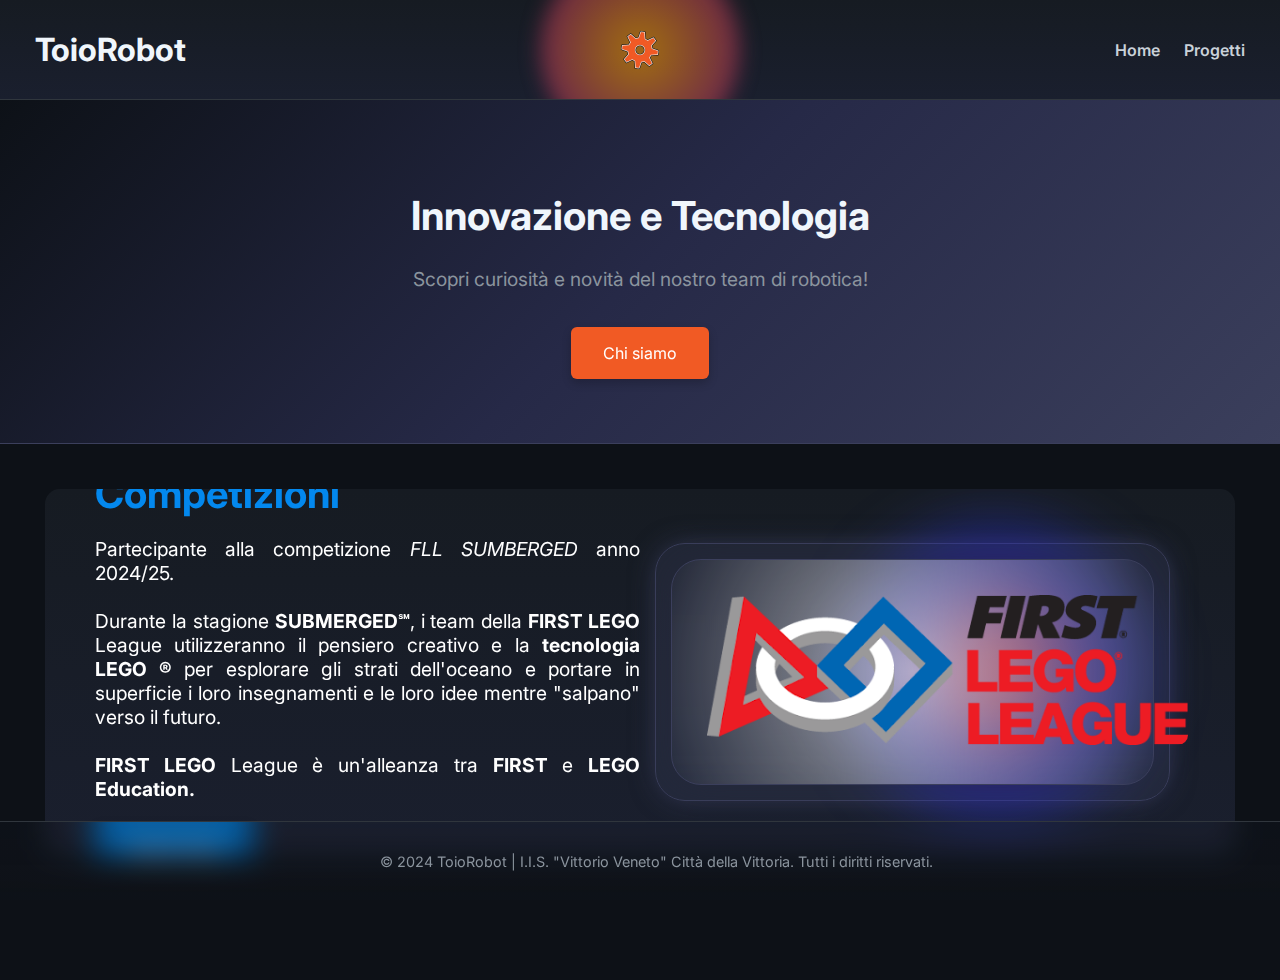
==== index.html @ 2c8002dc "V1" ====
<!DOCTYPE html>
<html lang="it">
<head>
    <meta charset="UTF-8">
    <meta name="viewport" content="width=device-width, initial-scale=1.0">
    <title>ToioRobot | I.I.S Vittorio Veneto</title>
    <link rel="stylesheet" href="style.css">
    <link rel="icon" href="pics/toioLogo.png" type="type="image/png">
    <link href="https://fonts.googleapis.com/css2?family=Inter:wght@400;600;700&display=swap" rel="stylesheet">
</head>
<body>
    <header>
        <h1>ToioRobot</h1>
        <img src="pics/toioLogo.png" alt="Logo" class="logo">
        <nav class="navbar">
            <ul class="nav-links">
                <li><a href="index.html">Home</a></li>
                <li><a href="#">Progetti</a></li>
            </ul>
        </nav>
    </header>
    

    <section class="hero">
        <h1>Innovazione e Tecnologia</h1>
        <p>Scopri curiosità e novità del nostro team di robotica!</p>
        <a href="chiSiamo.html" class="cta-button">Chi siamo</a>
    </section>

    <section class="highlight-section">
        <div class="text-content">
          <h2>Competizioni</h2>
          <p>
            Partecipante alla competizione <em>FLL SUMBERGED</em> anno 2024/25.
            <br><br>
            Durante la stagione <b>SUBMERGED℠</b>, i team della <b>FIRST LEGO</b> League utilizzeranno il pensiero creativo e 
            la <b>tecnologia LEGO ®</b> per esplorare gli strati dell'oceano e portare in superficie i loro insegnamenti e le loro 
            idee mentre "salpano" verso il futuro.
            <br><br>
            <b>FIRST LEGO</b> League è un'alleanza tra <b>FIRST</b> e <b>LEGO Education.</b>
          </p>
          <a href="https://www.firstlegoleague.org/" class="cta1-button" target="_blank">Scopri di più</a>
        </div>
        <div class="image-container">
            <div class="image-container1">
        <div class="image-content">
          <img src="pics/fll.png" alt="fll logo" />
        </div>
        </div>
        </div>
    </section>


<!-- Sezione solo per dispositivi mobili -->
<section class="highlight-section-mobile">
    <div class="text-content-mobile">
        <h2>Competizioni</h2>
        <p>
            Partecipante alla competizione <em>FLL SUMBERGED</em> anno 2024/25.
            <br><br>
            Durante la stagione <b>SUBMERGED℠</b>, i team della <b>FIRST LEGO</b> League utilizzeranno il pensiero creativo e 
            la <b>tecnologia LEGO ®</b> per esplorare gli strati dell'oceano e portare in superficie i loro insegnamenti e le loro 
            idee mentre "salpano" verso il futuro.
            <br><br>
            <b>FIRST LEGO</b> League è un'alleanza tra <b>FIRST</b> e <b>LEGO Education.</b>
        </p>
        <a href="https://www.firstlegoleague.org/" class="cta1-button" target="_blank">Scopri di più</a>
    </div>
    <div class="image-container-mobile">
        <div class="image-container1-mobile">
            <div class="image-content">
                <img src="pics/fll.png" alt="fll logo" />
            </div>
        </div>
    </div>
</section>


    <footer>
        <p>&copy; 2024 ToioRobot | I.I.S. "Vittorio Veneto" Città della Vittoria. Tutti i diritti riservati.</p>
    </footer>
</body>
</html>
---- style.css ----
html, body {
    height: 100%;

    overflow: auto;
    padding-bottom: 80px;
}

body {
    font-family: 'Inter', sans-serif;
    background-color: #0d1117;
    color: #c9d1d9;
    margin: 0;
    padding: 0;
    display: flex;
    flex-direction: column;
    min-height: 100vh;
}

@keyframes animazioneOnda {
    0% {
        transform: translate(-100%, -130%) scale(1);
        background-size: 200% 200%;
        filter: blur(10px);
    }
    25% {
        transform: translate(50%, -50%) scale(1.2);
        background-size: 220% 220%;
    }
    50% {
        transform: translate(100%, 0) scale(1.4);
        background-size: 250% 250%;
    }
    75% {
        transform: translate(50%, 50%) scale(1.2);
        background-size: 220% 220%;
        filter: blur(150px);
    }
    100% {
        transform: translate(-100%, 100%) scale(1);
        background-size: 200% 200%;
        filter: blur(10px);
    }
}

header {
    background: linear-gradient(180deg, #161b22, #1a1f2e);
    padding: 35px;
    display: flex;
    justify-content: center;
    align-items: center;
    border-bottom: 1px solid #30363d;
    position: relative;
    overflow: hidden;
    z-index: 100;
}

header h1 {
    text-align: center;
    color: #f0f6fc;
    margin: 0;
    position: relative;
    z-index: 1;
}

@keyframes logoPulsante {
    0% {
        filter: drop-shadow(0 0 12px #F15A24);
    }

    50% {
        filter: drop-shadow(0 0 0 #F15A24);
    }

    100% {
        filter: drop-shadow(0 0 12px #F15A24);
    }
}

.logo {
    width: 50px;
    height: auto;
    position: absolute;
    top: 50%;
    left: 50%;
    transform: translate(-50%, -50%);
    z-index: 1;
    animation: logoPulsante 10s infinite;
}

header::before {
    content: '';
    position: absolute;
    top: 50%;
    left: 50%;
    width: 200px;
    height: 200px;
    background: radial-gradient(circle, rgba(255, 165, 0, 0.6), rgba(128, 0, 128, 0.6));
    border-radius: 50%;
    animation: animazioneOnda 30s infinite ease-in-out;
    transform: translate(-50%, -50%);
    filter: blur(10px);
}

header h1 {
    text-align: center;
    color: #f0f6fc;
    margin: 0;
    position: relative;
    z-index: 1;
}

.navbar {
    display: flex;
    width: 100%;
    justify-content: flex-end;
    align-items: center;
}

.nav-links {
    list-style: none;
    display: flex;
    gap: 1.5rem;
    transition: 0.5s ease;
}

.nav-links a {
    text-decoration: none;
    color: #c9d1d9;
    font-weight: 600;
    transition: color 0.3s;
}

.nav-links a:hover {
    color: #F15A24;
    text-shadow: 0 0 20px #F15A24;
}

.hero {
    text-align: center;
    padding: 4rem 2rem;
    background: linear-gradient(135deg, #0d1117, #262947, #3b3f5c);
    color: #f0f6fc;
    border-bottom: 1px solid #3b3f5c;
}

.hero h1 {
    font-size: 2.5rem;
    color: #f0f6fc;
}

.hero p {
    font-size: 1.2rem;
    margin: 1rem 0;
    color: #8b949e;
}

@keyframes animazioneCompetizioneImmagine {
    0% {
        transform: translate(-100%, -120%) scale(1);
        background-size: 150% 150%;
        filter: blur(10px);
    }
    25% {
        transform: translate(-180%, -80%) scale(1.2);
        background-size: 180% 180%;
        filter: blur(45px);
    }
    50% {
        transform: translate(-30%, 30%) scale(1.5);
        background-size: 200% 200%;
        filter: blur(20px);
    }
    75% {
        transform: translate(-70%, -80%) scale(1.2);
        background-size: 180% 180%;
        filter: blur(15px);
    }
    90% {
        transform: translate(-100%, -120%) scale(1.2);
        background-size: 180% 180%;
        filter: blur(15px);
    }
    100% {
        transform: translate(-100%, -120%) scale(1);
        background-size: 150% 150%;
        filter: blur(10px);
    }
}
.highlight-section {
    background: linear-gradient(180deg, #161b22, #1a1f2e);
    margin: 45px;
    border-radius: 15px;
    display: flex;
    align-items: center;
    justify-content: space-between;
    padding: 50px;
    color: white;
    position: relative;
    overflow: hidden;
    z-index: 1;

    
}

.highlight-section::before {
    content: '';
    position: absolute;
    top: 50%;
    left: 80%; /* Posizionamento vicino al contenitore immagine */
    width: 300px;
    height: 300px;
    background: radial-gradient(circle, rgba(255, 0, 0, 0.6), rgba(0, 17, 255, 0.4), rgba(255, 255, 255, 0.3));
    border-radius: 50%;
    animation: animazioneCompetizioneImmagine 60s infinite ease-in-out;
    transform: translate(-50%, -50%);
    filter: blur(30px);
    z-index: 0; /* Sotto il contenuto */
}

.text-content {
    max-width: 50%;
    position: relative;
    z-index: 1;
}

.text-content h2 {
    font-size: 2.5em;
    margin-bottom: 10px;
    color: #0388ee;
}

.text-content p {
    font-size: 1.2em;
    margin-bottom: 20px;
    text-align: justify;
    color: white;
}

  .image-container {
    border: solid 1px #3b3f5c;
    margin: 15px;
    border-radius: 30px;
    background-color: #3b3f5c54;
    box-shadow: 0 0 25px #3b3f5cad;
  }

  .image-container1 {
    margin: 15px;
    border-radius: 30px;
    background: radial-gradient(circle at center, #ffffff9d, #3b3f5c10);
    box-shadow: 0 0 30px #272a3d70;
    border: solid 1px #3b3f5c;
    backdrop-filter: blur(12px);
  }
  
  .image-content img {
    margin: 35px;
    max-width: 100%;
    border-radius: 10px;
  }
  


.cta-button {
    background: #F15A24;
    color: #fff;
    padding: 1rem 2rem;
    border: none;
    font-size: 1rem;
    border-radius: 6px;
    cursor: pointer;
    transition: background-color 0.3s, backdrop-filter 0.3s;
    backdrop-filter: blur(30px);
    box-shadow: 0 4px 10px rgba(0, 0, 0, 0.2);
    transition: 0.5s ease;
    margin-top: 20px;
    display: inline-block; 
    text-decoration: none;
}

.cta-button:hover {
    background: #ff8e65;
    box-shadow: 0 0 20px #F15A24;
}

.cta1-button {
    background: #0066B3;
    color: #fff;
    padding: 1rem 2rem;
    border: none;
    font-size: 1rem;
    border-radius: 6px;
    cursor: pointer;
    transition: background-color 0.3s, backdrop-filter 0.3s;
    backdrop-filter: blur(30px);
    box-shadow: 0 4px 10px rgba(0, 0, 0, 0.2);
    transition: 0.5s ease;
    margin-bottom: 35px;
    display: inline-block; 
    text-decoration: none;
}

.cta1-button:hover {
    background: #3295e0;
    box-shadow: 0 0 20px #0066B3;
}

footer {
    position: fixed; 
    bottom: 0; 
    left: 0; 
    width: 100%; 
    background: linear-gradient(180deg, #1a1f2e15, #161b220e);
    text-align: center; 
    padding: 1rem; 
    font-size: 0.9rem; 
    color: #8b949e; 
    border-top: 1px solid #30363d;
    z-index: 2; 
    backdrop-filter: blur(15px);
}

.nav-links {
    list-style: none;
    display: flex;
    gap: 1.5rem;
}

.highlight-section-mobile {
    display: none; /* Nascondi di default su dispositivi grandi */
}

/* Media Query per dispositivi mobili */
@media (max-width: 1176px) {
    
    header{
        padding: auto;
    }

    html, body {
        height: 100%;
        flex:1;
        overflow-x: hidden;
    }
    /* Mostra la sezione mobile su schermi piccoli */
    .highlight-section {
    display: none;
    }

    .logo {
        width: 40px; /* Riduci la dimensione del logo su schermi piccoli */
        margin-bottom: 5px; /* Riduci il margine inferiore su schermi piccoli */
        margin-left: 10px;
    }

    .highlight-section {
        display: none; /* Nascondi la sezione desktop su mobile */
    }

    .highlight-section-mobile {
        display: flex;
        flex-direction: column;  /* Testo sopra l'immagine */
        align-items: center;  /* Allinea il contenuto al centro */
        padding: 25px;
        margin: 35px;
        margin-top: 50px; 
        border-radius: 15px;
        background: linear-gradient(180deg, #161b22, #1a1f2e);
        color: white;
        position: relative; /* Aggiungi questa riga */
        z-index: 2; /* Assicurati che sia sopra gli altri elementi */
        
    }

    .text-content-mobile {
        max-width: 100%;
        margin-bottom: 20px;
        text-align: justify;
        z-index: 2;
    }

    .text-content-mobile h2{
        font-size: 2.5em;
        color: #0388ee;
        z-index: 2;
    }

    .image-container-mobile img {
        display: block; 
        max-width: 100%;
        border-radius: 10px;
        margin: 0 auto; 
        z-index: 2;
    }

    .highlight-section-mobile img {
        max-width: 110%;
        border-radius: 10px;
        z-index: 2;
        margin-left: -10px;
        
    }

    .image-container-mobile {
        border: solid 1px #3b3f5c;
        border-radius: 30px;
        background-color: #3b3f5c54;
        box-shadow: 0 0 25px #3b3f5cad;
        z-index: 2;
      }
    
      .image-container1-mobile {
        margin: 10px;
        padding: 18px;
        border-radius: 30px;
        background: radial-gradient(circle at center, #ffffff9d, #3b3f5c10);
        box-shadow: 0 0 30px #272a3d70;
        border: solid 1px #3b3f5c;
        backdrop-filter: blur(12px);
        z-index: 2;
      }
      .highlight-section-mobile::before {
        content: '';
        position: absolute;
        top: 80%;
        left: 80%;
        width: 200px; /* Riduci la dimensione per i dispositivi mobili */
        height: 200px; /* Riduci la dimensione per i dispositivi mobili */
        background: radial-gradient(circle, rgba(255, 0, 0, 0.6), rgba(0, 17, 255, 0.4), rgba(255, 255, 255, 0.3));
        border-radius: 50%;
        animation: animazioneCompetizioneImmagine 60s infinite ease-in-out;
        transform: translate(-50%, -50%);
        filter: blur(30px);
        z-index: 1; /* Assicurati che sia sotto il contenuto */
    }
}
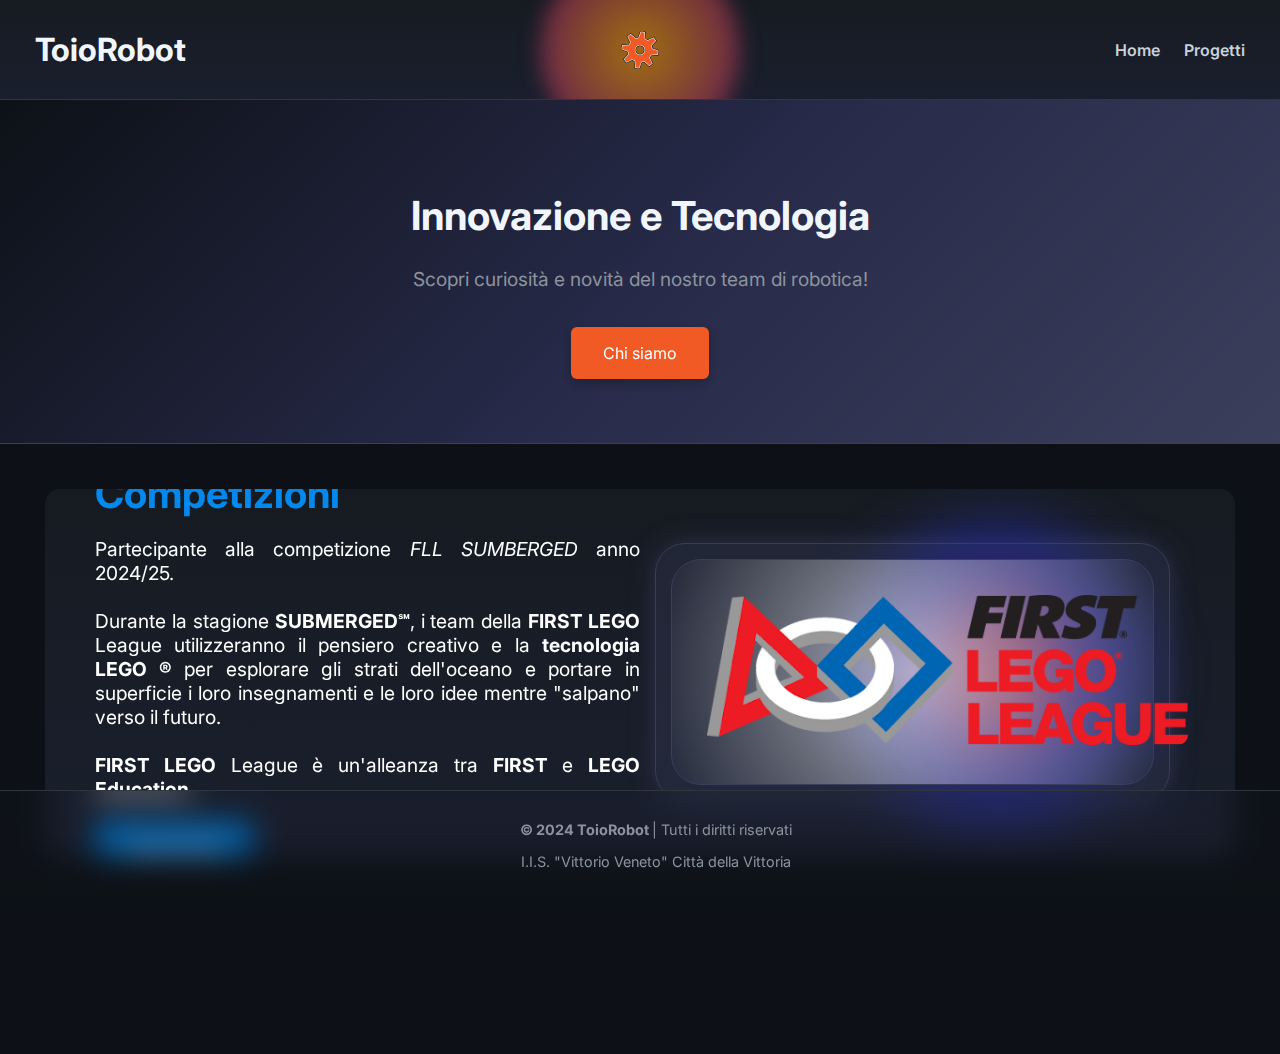
==== commit d1366f10: "V1" ====
--- a/index.html
+++ b/index.html
@@ -77,7 +77,8 @@
 
 
     <footer>
-        <p>&copy; 2024 ToioRobot | I.I.S. "Vittorio Veneto" Città della Vittoria. Tutti i diritti riservati.</p>
+        <p><b>&copy; 2024 ToioRobot </b>| Tutti i diritti riservati</p>
+        <p>I.I.S. "Vittorio Veneto" Città della Vittoria</p>
     </footer>
 </body>
 </html>--- a/style.css
+++ b/style.css
@@ -1,19 +1,19 @@
 html, body {
     height: 100%;
-
-    overflow: auto;
-    padding-bottom: 80px;
-}
-
+    margin: 0;
+    padding: 0;
+    overflow-x: hidden; /* Per evitare lo scorrimento orizzontale */
+}
 body {
     font-family: 'Inter', sans-serif;
     background-color: #0d1117;
     color: #c9d1d9;
     margin: 0;
     padding: 0;
+    padding-bottom: 12%;
     display: flex;
     flex-direction: column;
-    min-height: 100vh;
+    min-height: 100vh; /* mantiene il layout a schermo intero */
 }
 
 @keyframes animazioneOnda {
@@ -350,7 +350,7 @@
     .logo {
         width: 40px; /* Riduci la dimensione del logo su schermi piccoli */
         margin-bottom: 5px; /* Riduci il margine inferiore su schermi piccoli */
-        margin-left: 10px;
+        margin-left: 15px;
     }
 
     .highlight-section {
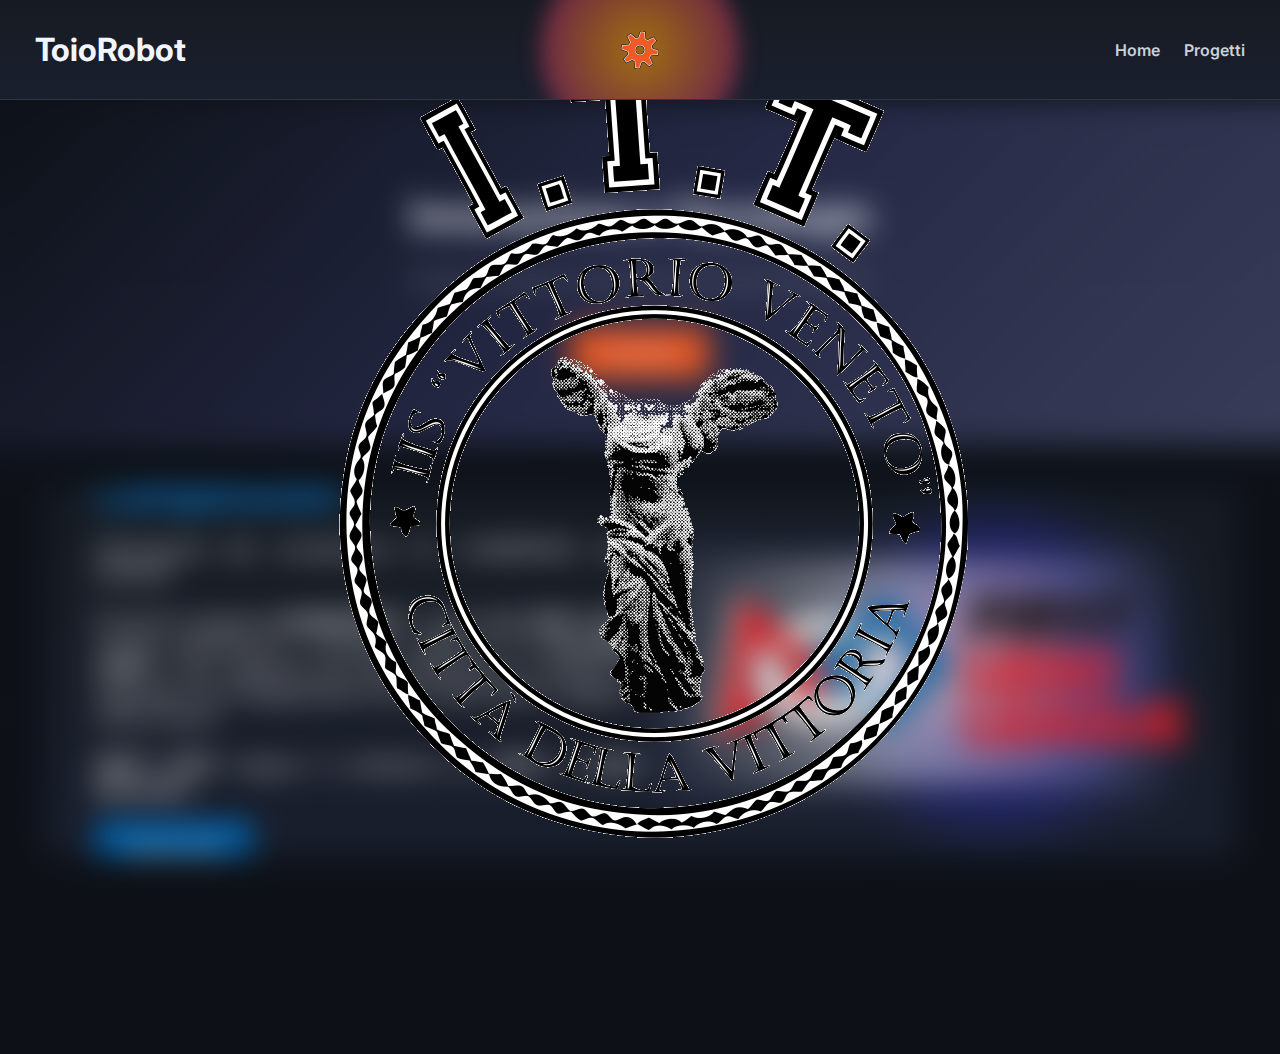
==== commit 8619c102: "V1.1" ====
--- a/index.html
+++ b/index.html
@@ -7,6 +7,7 @@
     <link rel="stylesheet" href="style.css">
     <link rel="icon" href="pics/toioLogo.png" type="type="image/png">
     <link href="https://fonts.googleapis.com/css2?family=Inter:wght@400;600;700&display=swap" rel="stylesheet">
+    <link rel="stylesheet" href="https://cdnjs.cloudflare.com/ajax/libs/font-awesome/6.0.0-beta3/css/all.min.css">
 </head>
 <body>
     <header>
@@ -75,10 +76,22 @@
     </div>
 </section>
 
-
+<div class="footer-animation-container">
     <footer>
         <p><b>&copy; 2024 ToioRobot </b>| Tutti i diritti riservati</p>
         <p>I.I.S. "Vittorio Veneto" Città della Vittoria</p>
+        <div class="social-links">
+            <a href="mailto:toio.robot@iisvittorioveneto.it" class="email"><i class="fa fa-envelope"></i></a>
+            <a href="https://www.youtube.com/@toiorobot2573" target="_blank" class="youtube"><i class="fab fa-youtube"></i></a>
+            <a href="https://www.facebook.com/toiorobotvv/" target="_blank" class="facebook"><i class="fab fa-facebook"></i></a>
+            <a href="https://www.instagram.com/toiorobot" target="_blank" class="instagram"><i class="fab fa-instagram"></i></a>
+            <a href="https://www.iisvittorioveneto.edu.it/" target="_blank" class="school"><i class="fa fa-graduation-cap"></i></a>
+        </div>
+        <img src="pics/fronte_VETT.png" alt="Footer Image" class="footer-image"> <!-- Aggiungi questa linea -->
     </footer>
+    <div class="footer-animation"></div>
+</div>
+
+<script src="hover.js"></script> <!-- Aggiungi questo riferimento -->
 </body>
 </html>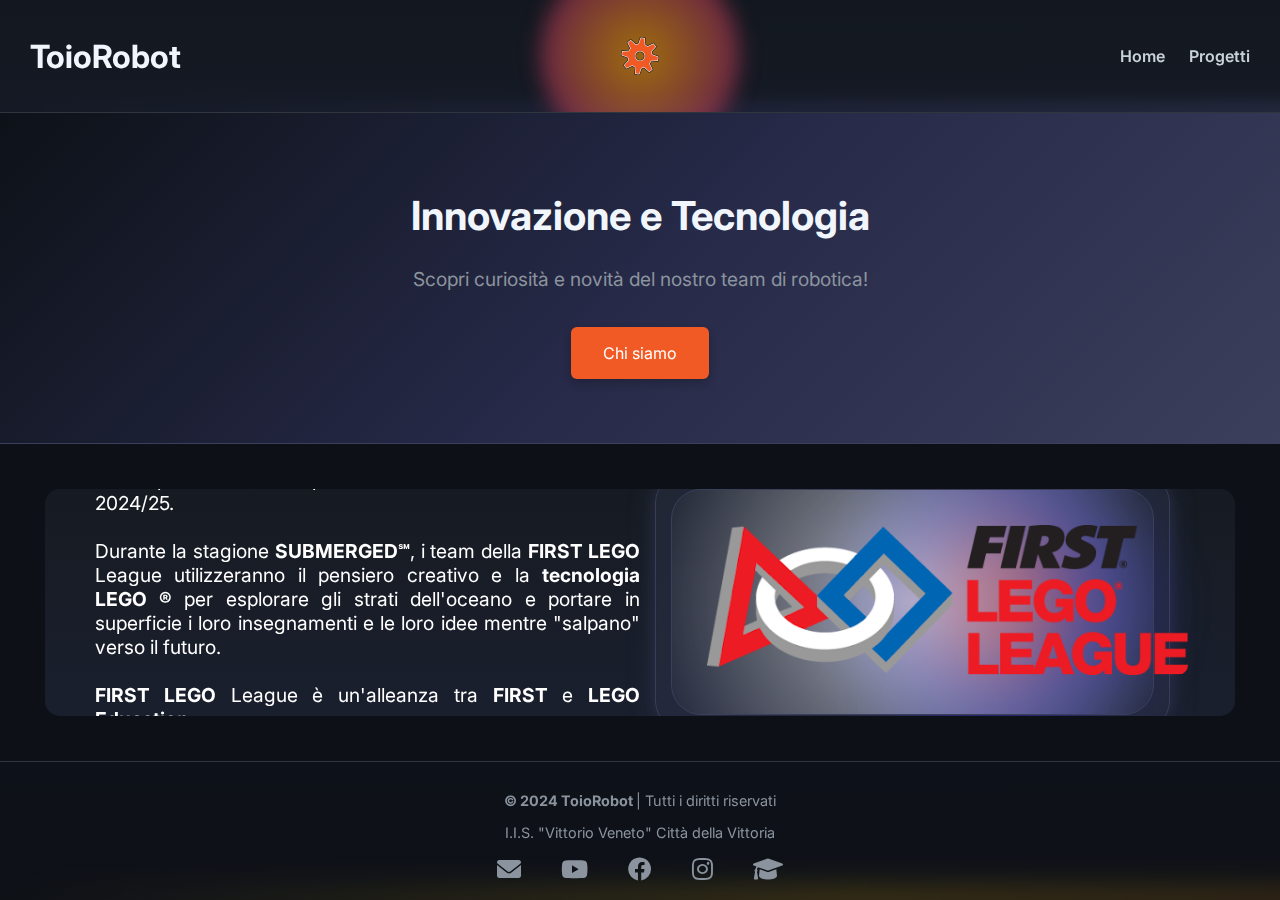
==== commit 2ea2c023: "MobileFixV1.1" ====
--- a/index.html
+++ b/index.html
@@ -87,7 +87,7 @@
             <a href="https://www.instagram.com/toiorobot" target="_blank" class="instagram"><i class="fab fa-instagram"></i></a>
             <a href="https://www.iisvittorioveneto.edu.it/" target="_blank" class="school"><i class="fa fa-graduation-cap"></i></a>
         </div>
-        <img src="pics/fronte_VETT.png" alt="Footer Image" class="footer-image"> <!-- Aggiungi questa linea -->
+        <!-- <img src="pics/fronte_VETT.png" alt="Footer Image" class="footer-image"> <!-- Aggiungi questa linea -->
     </footer>
     <div class="footer-animation"></div>
 </div>
--- a/style.css
+++ b/style.css
@@ -1,20 +1,38 @@
+html {
+    padding-bottom: 300px;
+    overflow-x: hidden; /* Per evitare lo scorrimento orizzontale */
+    box-sizing: border-box; /* Include padding e bordi nelle dimensioni degli elementi */
+}
+
+*, *::before, *::after {
+    box-sizing: inherit; /* Applica box-sizing a tutti gli elementi */
+}
+
 html, body {
     height: 100%;
     margin: 0;
     padding: 0;
     overflow-x: hidden; /* Per evitare lo scorrimento orizzontale */
-}
+    display: flex;
+    flex-direction: column;
+}
+
+.main-content {
+    flex: 1; /* Occupa lo spazio rimanente tra l'header e il footer */
+}
+
 body {
+    padding-top: 100px; /* Altezza dell'header */
     font-family: 'Inter', sans-serif;
     background-color: #0d1117;
     color: #c9d1d9;
     margin: 0;
-    padding: 0;
-    padding-bottom: 12%;
     display: flex;
     flex-direction: column;
-    min-height: 100vh; /* mantiene il layout a schermo intero */
-}
+    min-height: 100vh; /* Mantiene il layout a schermo intero */
+}
+
+
 
 @keyframes animazioneOnda {
     0% {
@@ -43,15 +61,18 @@
 }
 
 header {
-    background: linear-gradient(180deg, #161b22, #1a1f2e);
-    padding: 35px;
+    background: linear-gradient(180deg, #161b22b9, #1a1f2e9d);
+    padding: 30px;
     display: flex;
     justify-content: center;
     align-items: center;
     border-bottom: 1px solid #30363d;
-    position: relative;
+    position: fixed; /* Cambia da relative a fixed */
+    top: 0; /* Aggiungi questa linea */
+    width: 100%; /* Aggiungi questa linea */
     overflow: hidden;
     z-index: 100;
+    backdrop-filter: blur(7px);
 }
 
 header h1 {
@@ -305,20 +326,6 @@
     box-shadow: 0 0 20px #0066B3;
 }
 
-footer {
-    position: fixed; 
-    bottom: 0; 
-    left: 0; 
-    width: 100%; 
-    background: linear-gradient(180deg, #1a1f2e15, #161b220e);
-    text-align: center; 
-    padding: 1rem; 
-    font-size: 0.9rem; 
-    color: #8b949e; 
-    border-top: 1px solid #30363d;
-    z-index: 2; 
-    backdrop-filter: blur(15px);
-}
 
 .nav-links {
     list-style: none;
@@ -331,6 +338,12 @@
 }
 
 /* Media Query per dispositivi mobili */
+@media (max-width: 768px) {
+    .footer-image {
+        display: none;
+    }
+}
+
 @media (max-width: 1176px) {
     
     header{
@@ -424,13 +437,141 @@
         position: absolute;
         top: 80%;
         left: 80%;
-        width: 200px; /* Riduci la dimensione per i dispositivi mobili */
-        height: 200px; /* Riduci la dimensione per i dispositivi mobili */
+        width: 200px;
+        height: 200px; 
         background: radial-gradient(circle, rgba(255, 0, 0, 0.6), rgba(0, 17, 255, 0.4), rgba(255, 255, 255, 0.3));
         border-radius: 50%;
         animation: animazioneCompetizioneImmagine 60s infinite ease-in-out;
         transform: translate(-50%, -50%);
         filter: blur(30px);
-        z-index: 1; /* Assicurati che sia sotto il contenuto */
-    }
+        z-index: 1; 
+}
+}
+
+.footer-animation-container {
+    position: relative;
+    width: 100%;
+}
+
+footer {
+    background: linear-gradient(180deg, #1a1f2e15, #161b220e);
+    text-align: center;
+    padding: 1rem;
+    font-size: 0.9rem;
+    color: #8b949e;
+    border-top: 1px solid #30363d;
+    z-index: 2;
+    backdrop-filter: blur(15px);
+    position: relative;
+    margin-top: auto;
+    transition: background-color 10s ease-in-out; /* Transizione sul colore di sfondo */
+}
+
+.footer-animation {
+    position: absolute;
+    bottom: 0;
+    left: 0;
+    width: 100%;
+    height: 10px; /* Altezza dell'animazione */
+    background: linear-gradient(90deg, #0D1117, #ffbe0b4d, #fb54073a, white, #8338ec2f, #3a85ff31, #0D1117);
+    background-size: 400% 100%;
+    animation: auroraBoreale 60s infinite ease-in-out;
+    z-index: 1;
+    transition: background 10s ease-in-out;
+}
+
+@keyframes auroraBoreale {
+    0% {
+        background-position: 0% 50%;
+    }
+    50% {
+        background-position: 100% 50%;
+    }
+    100% {
+        background-position: 0% 50%;
+    }
+}
+
+.social-links {
+    margin-top: 10px;
+    display: flex; /* Assicurati che siano allineati orizzontalmente */
+    justify-content: center; /* Centra i link */
+}
+
+.social-links a {
+    color: #8b949e;
+    text-decoration: none;
+    margin: 0 20px;
+    font-size: 1.5rem; /* Puoi aumentare la dimensione dell'icona se necessario */
+    transition: color 0.3s;
+}
+
+.social-links a:hover {
+    color: inherit; /* Mantieni il colore dell'icona durante l'hover */
+}
+
+/* Hover specifici per le icone */
+.social-links a.email:hover i {
+    color: #0388ee;
+    filter: drop-shadow(0 0 12px #0388ee);
+}
+
+.social-links a.youtube:hover i {
+    color: #ff0000;
+    filter: drop-shadow(0 0 12px #ff0000);
+}
+
+.social-links a.facebook:hover i {
+    color: #3b5998;
+    filter: drop-shadow(0 0 12px #3b5998);
+}
+
+.social-links a.instagram:hover i {
+    color: #e4405f;
+    filter: drop-shadow(0 0 12px #e4405f);
+}
+
+.social-links a.school:hover i {
+    color: #4caf50;
+    filter: drop-shadow(0 0 12px #4caf50);
+}
+
+.social-links a i {
+    transition: 0.5s ease;
+}
+
+
+.footer-animation.email-hover {
+    transition: background 10s ease-in-out; /* Transizione per l'hover email */
+    background: linear-gradient(90deg, #0388ee, #0D1117, #0D1117);
+
+}
+
+.footer-animation.youtube-hover {
+    background: linear-gradient(90deg, #ff0000,#0D1117, #0D1117);
+    transition: background 10s ease-in-out;
+}
+
+.footer-animation.facebook-hover {
+    background: linear-gradient(90deg, #0D1117, #3b5998, #0D1117);
+    transition: background 10s ease-in-out;
+}
+
+.footer-animation.instagram-hover {
+    background: linear-gradient(90deg, #0D1117, #0D1117, #e4405f);
+    transition: background 10s ease-in-out;
+}
+
+.footer-animation.school-hover {
+    background: linear-gradient(90deg, #0D1117, #0D1117, #4caf50);
+    transition: background 10s ease-in-out;
+}
+
+.footer-image {
+    position: absolute;
+    right: 20px; 
+    bottom: 15px;
+    width: 100px; 
+    height: auto; 
+    filter: invert(1) opacity(50%);
 }